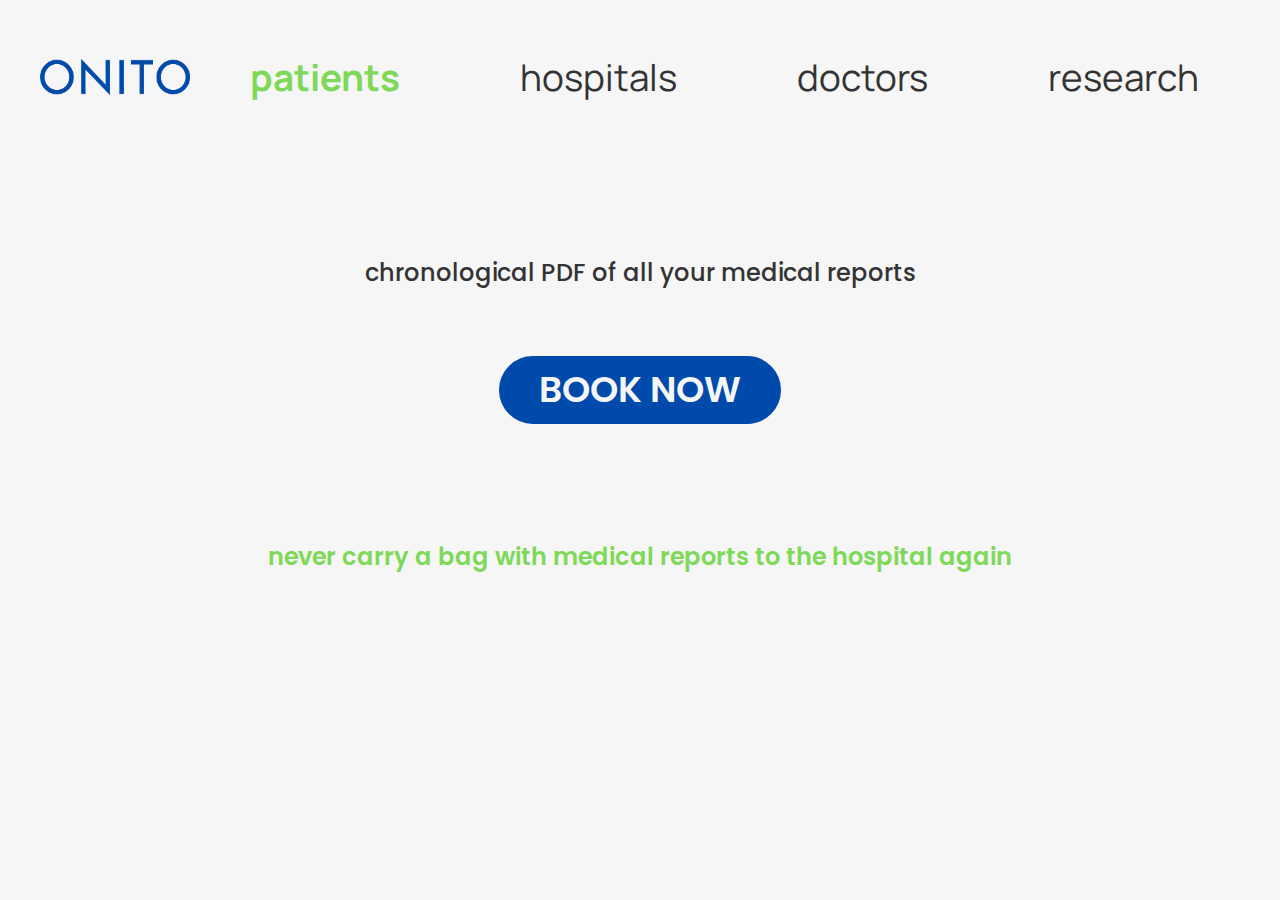
==== index.html @ 7f4742b9 "Add files via upload" ====
<!DOCTYPE html>
<html lang="en">
<head>
    <meta charset="UTF-8">
    <meta http-equiv="X-UA-Compatible" content="IE=edge">
    <meta name="viewport" content="width=device-width, initial-scale=1.0">
    <link rel="stylesheet" href="styles.css">
    <link rel="stylesheet" href="utilities.css">
    <link rel="stylesheet" type="text/css" href="https://fonts.googleapis.com/css?family=Poppins" />
    <link rel="shortcut icon" type="image/x-icon" href="assets/favicon.ico"/>
    <title>ONITO Home</title>
</head>
<body>
    <!-- NAVBAR -->
    <div class="navbar my-3 ">
        <div class="container flex">
            <img src="assets/logo.png" alt="" class="logo">
            <nav>
                <ul>
                    <li><a class="selected" href="index.html">patients</a></li>
                    <li><a href="hospitals.html">hospitals</a></li>
                    <li><a href="doctors.html">doctors</a></li>
                    <li><a href="research.html">research</a></li>
                </ul>
            </nav>
        </div>
    </div>

    <!-- HERO -->
    <section class="hero p-3">
        <div class="container hero">
            <div class="hero-text container flex">
                <h1>chronological PDF of all your medical reports</h1>
            </div>
            <a class="btn m-5" href="mailto:onitomed@gmail.com">BOOK NOW</a>
            <div class="hero-body flex">
                
            </div>
            <div class="hero-end m-1">
                <p>never carry a bag with medical reports to the hospital again</p>
            </div>
        </div>
    </section>
</body>
</html>
---- styles.css ----
@import url('https://fonts.googleapis.com/css2?family=Manrope&family=Poppins&display=swap');
 
:root {
    --primary-color: #004AAB;
    --secondary-color: #7ED958;
    --tertiary-color: #5CE1E6;
    --dark-color: #002240;
    --light-color: #f4f4f4;
    --success-color: #5cb85c;
    --error-color: #d9534f;
}

* {
    box-sizing: border-box;
    margin: 0;
    padding: 0;
}

body {
    font-family: "Poppins", sans-serif;
    color: #333;
    line-height: 1.6;
    background-color: #f6f6f6;
}

/* NAVBAR */
.navbar {
    font-family: "Manrope", sans-serif;
    height: 90px;
    overflow: visible;
}

.navbar .flex {
    justify-content: space-between;
}

.navbar ul {
    display: flex;
}

.navbar a {
    padding: 10px;
    margin: 0 50px;
    font-size: 2.3rem;
}

.navbar .selected {
    font-weight: bold;
    color: var(--secondary-color);
   
}

.navbar a:hover {
    border-bottom: 2px var(--secondary-color) solid;
}

/* HERO */
.hero {
    text-align: center;
    margin: 100px 0px;
}
.flex {
    display: flex;
    justify-content: center;
    align-items: center;
}

.hero h1 {
    font-size: 1.5rem;
    font-weight: 500;
}

.hero-body {
    max-width: 625px;
    margin: auto;
    margin-bottom: 50px;
}


.hero-body p {
    font-size: 1.125rem;
    text-align: center;
}

.hero-end {
    font-size: 1.5rem;
    font-weight: 600;
    color: var(--secondary-color);
    letter-spacing: -2%;
}
.hero a {
    font-size: 2.25rem;
    font-weight: 600;
    letter-spacing: -2.5%rem;
}

ul {
    list-style-type: none;
}

a {
    text-decoration: none;
    color: #333;
}

.navbar img {
    width: 150px;
    height: auto;
}

/* smaller desktops */
@media (max-width: 1250px) {
    .navbar a {
        padding: 10px 8px;
        font-size: 1.5rem;
        margin: 0 15px;
    }
}

@media (max-width: 768px) {
    body {
        display: none;
    }
}
---- utilities.css ----
.container {
    max-width: 1400px;
    margin: 0 auto;
    overflow: auto;
    padding: 0 40px;
    
}

.card {
    background-color: #fff;
    border-radius: 10px;
    box-shadow: 0 2px 10px rgba(0,0,0,0.2);
    padding: 20px;
    margin: 10px;
    color: #333;
}

.btn {
    display: inline-block;
    padding: 0px 35px;
    cursor: pointer;
    background-color: var(--primary-color);
    color: #f6f6f6;
    border: 5px solid var(--primary-color);
    border-radius: 111px;
}

.btn:hover {
    background-color: transparent;
    color: var(--primary-color);
    border: 5px solid var(--primary-color);
}

/* Background & colored buttons*/
.bg-primary,
.btn-primary {
    background-color: var(--primary-color);
    color: #fff;
}

.bg-secondary,
.btn-secondary {
    background-color: var(--secondary-color);
    color: #fff;
}

.bg-dark,
.btn-dark {
    background-color: var(--dark-color);
    color: #fff;
}

.bg-light,
.btn-light {
    background-color: var(--light-color);
    color: #333;
}

.bg-primary a,
.btn-primary a,
.bg-secondary a,
.btn-secondary a,
.bg-dark a,
.btn-dark a {
    color: #fff;
}

/* Text */
.text-center {
    text-align: center;
}

.sm {
    font-size: 1rem;
}

.md {
    font-size: 2rem;
}

.lg {
    font-size: 3rem;
}

.xl {
    font-size: 4rem;
}

.lead {
    font-size: 20px;
    color: #fff;
}

/* Text colors */
.text-primary {
    color: var(--primary-color);
}

.text-secondary {
    color: var(--secondary-color);
}

.text-dark {
    color: var(--dark-color);
}

.text-light{
    color: var(--light-color);
}

/* Alert */
.alert {
    background-color: var(--light-color);
    padding: 10px 20px;
    font-weight: bold;
    margin: 15px 0;
}

.alert i {
    margin-right: 10px;
}

.alert-success {
    background-color: var(--success-color);
    color: #fff;
}

.alert-error {
    background-color: var(--error-color);
    color: #fff;
}

.flex {
    display: flex;
    justify-content: center;
    align-items: center;
    height: 100%;
    
}

/* Grid */
.grid {
    display: grid;
    grid-template-columns: repeat(2, 1fr);
    gap: 20px;
    justify-content: center;
    align-items: center;
    height: 100%;
      
}

.grid-3 {
    grid-template-columns: repeat(3, 1fr);
}

.grid-px-50 {
    padding: 0px 50px;
}

/* Margin */
.my-1 {
    margin: 1rem 0;
}
.my-2 {
    margin: 1.5rem 0;
}
.my-3 {
    margin: 2rem 0;
}
.my-4 {
    margin: 3rem 0;
}
.my-5 {
    margin: 4rem 0;
}

.m-1 {
    margin: 1rem;
}
.m-2 {
    margin: 1.5rem;
}
.m-3 {
    margin: 2rem;
}
.m-4 {
    margin: 3rem;
}
.m-5 {
    margin: 4rem;
}

/* Padding */
.py-1 {
    padding: 1rem 0;
}
.py-2 {
    padding: 1.5rem 0;
}
.py-3 {
    padding: 2rem 0;
}
.py-4 {
    padding: 3rem 0;
}
.py-5 {
    padding: 4rem 0;
}

.p-1 {
    padding: 1rem;
}
.p-2 {
    padding: 1.5rem;
}
.p-3 {
    padding: 2rem;
}
.p-4 {
    padding: 3rem;
}
.p-5 {
    padding: 4rem;
}
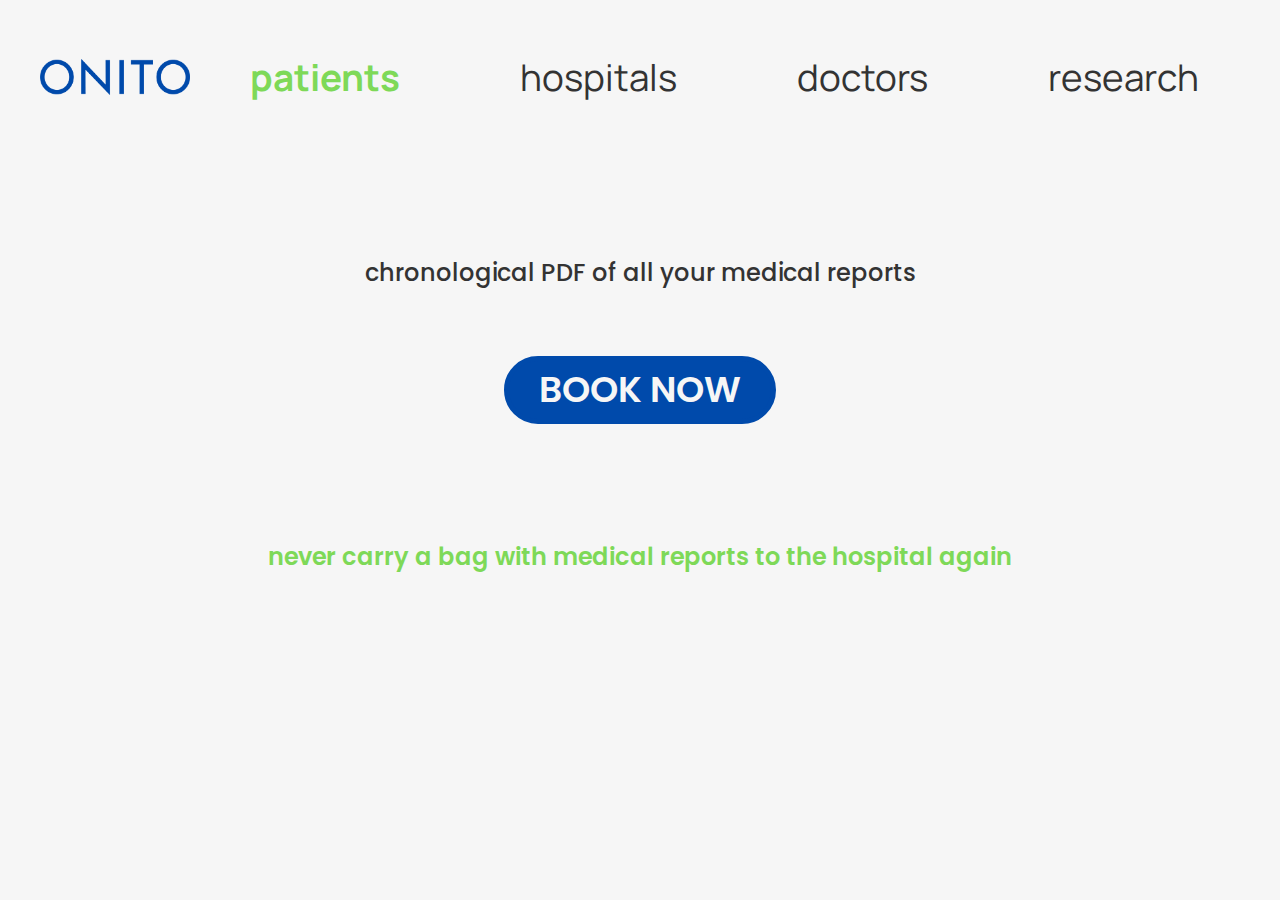
==== commit 1345dfe3: "Add files via upload" ====
--- a/index.html
+++ b/index.html
@@ -8,7 +8,7 @@
     <link rel="stylesheet" href="utilities.css">
     <link rel="stylesheet" type="text/css" href="https://fonts.googleapis.com/css?family=Poppins" />
     <link rel="shortcut icon" type="image/x-icon" href="assets/favicon.ico"/>
-    <title>ONITO Home</title>
+    <title>Home - ONITO</title>
 </head>
 <body>
     <!-- NAVBAR -->
--- a/styles.css
+++ b/styles.css
@@ -108,17 +108,37 @@
     height: auto;
 }
 
-/* smaller desktops */
-@media (max-width: 1250px) {
+/* smaller desktops, tablets */
+@media (max-width: 1200px) {
     .navbar a {
         padding: 10px 8px;
         font-size: 1.5rem;
         margin: 0 15px;
     }
 }
+/* mobile */
+@media (max-width: 768px) {
+    .navbar .flex {
+        flex-direction: column;
+    }
+    .hero a {
+        font-size: 1.5rem;
+        font-weight: 600;
+        letter-spacing: -2.5%rem;
+    }
+    
+}
 
-@media (max-width: 768px) {
-    body {
-        display: none;
+@media (max-width: 550px) {
+    .navbar a {
+        padding: 10px 1px;
+        font-size: 1.5rem;
+        margin: 0 10px;
     }
+    
+    .navbar .flex {
+        flex-direction: column;
+    }
+    
+    
 }--- a/utilities.css
+++ b/utilities.css
@@ -17,7 +17,7 @@
 
 .btn {
     display: inline-block;
-    padding: 0px 35px;
+    padding: 0px 30px;
     cursor: pointer;
     background-color: var(--primary-color);
     color: #f6f6f6;
@@ -221,4 +221,12 @@
 }
 .p-5 {
     padding: 4rem;
+}
+@media (max-width: 768px) {
+    .btn {
+        
+        padding: 0px 15px;
+       
+    }
+    
 }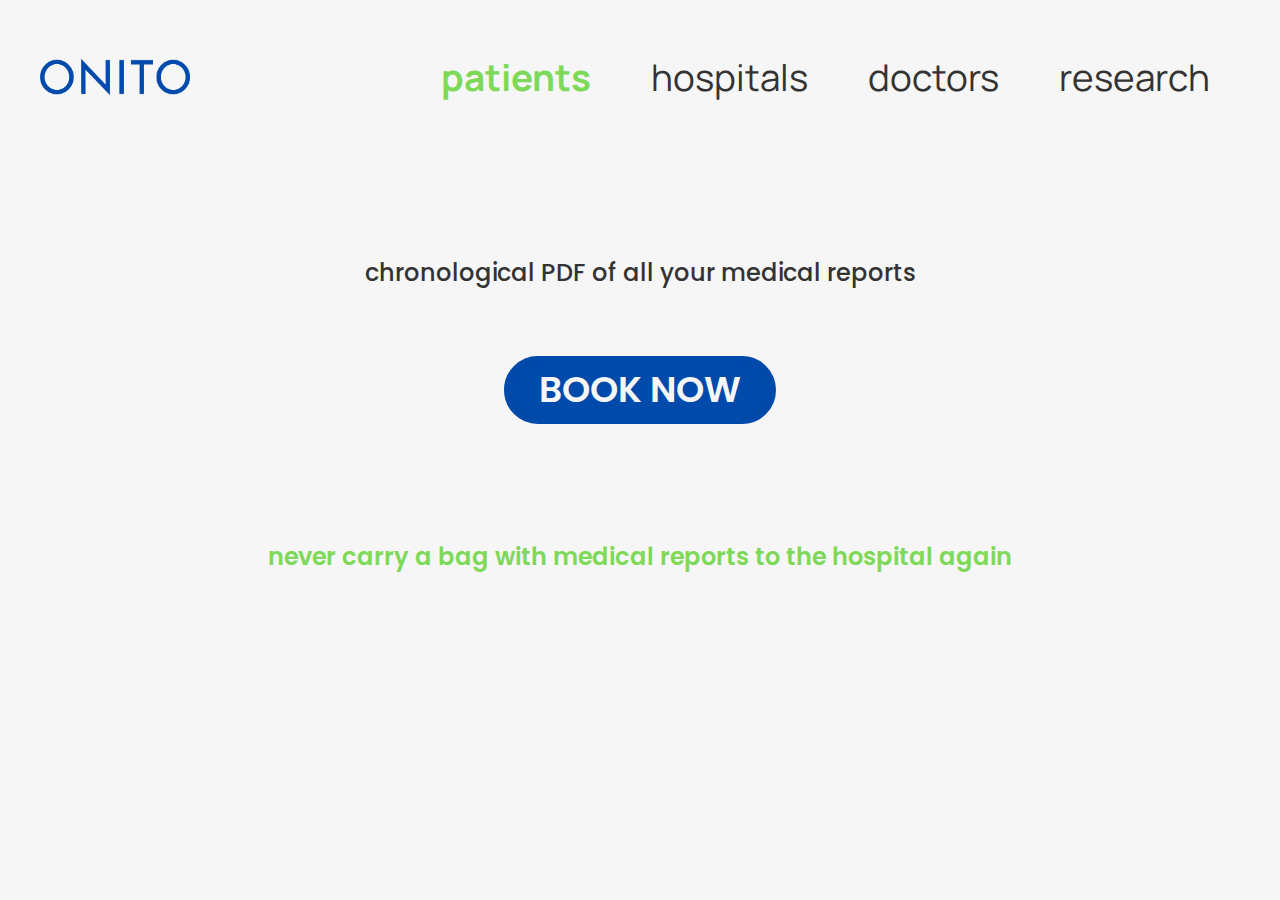
==== commit a32f2f3d: "Add files via upload" ====
--- a/index.html
+++ b/index.html
@@ -8,11 +8,22 @@
     <link rel="stylesheet" href="utilities.css">
     <link rel="stylesheet" type="text/css" href="https://fonts.googleapis.com/css?family=Poppins" />
     <link rel="shortcut icon" type="image/x-icon" href="assets/favicon.ico"/>
+    <link rel="stylesheet" href="https://cdnjs.cloudflare.com/ajax/libs/font-awesome/4.7.0/css/font-awesome.min.css">
     <title>Home - ONITO</title>
 </head>
+<script>
+    function myFunction() {
+  var x = document.getElementById("myNavbar");
+  if (x.className === "navbar my-3") {
+    x.className += " responsive";
+  } else {
+    x.className = "navbar my-3";
+  }
+}
+</script>
 <body>
     <!-- NAVBAR -->
-    <div class="navbar my-3 ">
+    <div class="navbar my-3" id="myNavbar">
         <div class="container flex">
             <img src="assets/logo.png" alt="" class="logo">
             <nav>
@@ -21,6 +32,10 @@
                     <li><a href="hospitals.html">hospitals</a></li>
                     <li><a href="doctors.html">doctors</a></li>
                     <li><a href="research.html">research</a></li>
+                    <li><a href="javascript:void(0);" class="icon" onclick="myFunction()">
+                        <i class="fa fa-bars"></i></a>
+
+                    </li>
                 </ul>
             </nav>
         </div>
--- a/styles.css
+++ b/styles.css
@@ -27,7 +27,8 @@
 .navbar {
     font-family: "Manrope", sans-serif;
     height: 90px;
-    overflow: visible;
+    overflow: hidden;
+    position: relative;
 }
 
 .navbar .flex {
@@ -40,7 +41,7 @@
 
 .navbar a {
     padding: 10px;
-    margin: 0 50px;
+    margin: 0 20px;
     font-size: 2.3rem;
 }
 
@@ -53,6 +54,12 @@
 .navbar a:hover {
     border-bottom: 2px var(--secondary-color) solid;
 }
+.navbar .icon {
+    display: none;
+    margin: -10px 0;
+    align-self:flex-end;
+}
+
 
 /* HERO */
 .hero {
@@ -129,16 +136,46 @@
     
 }
 
-@media (max-width: 550px) {
+@media (max-width: 500px) {
+    
     .navbar a {
         padding: 10px 1px;
-        font-size: 1.5rem;
+        font-size: 1.4rem;
         margin: 0 10px;
+        
+    
     }
     
     .navbar .flex {
-        flex-direction: column;
+        flex-direction:column;
+        overflow-y: hidden;
     }
+    .hero a {
+        font-size: 1.2rem;
+        font-weight: 600;
+        letter-spacing: -2.5%rem;
+    }
+
+    .navbar li:not(:last-child) {display: none; }
+    .navbar li:first-child {display: block; }
+  .navbar a.icon {
+    float: right;
+    display: block;
+  }
+}
+@media screen and (max-width: 500px) {
+  .navbar .responsive {position: relative;}
+  .navbar .responsive a.icon {
+    position: absolute;
+    right: 0;
+    top: 0;
+  }
+  .navbar.responsive li {
+    float: none;
+    display: block;
+    text-align: left;
+    
+  }
     
     
 }--- a/utilities.css
+++ b/utilities.css
@@ -224,9 +224,7 @@
 }
 @media (max-width: 768px) {
     .btn {
-        
         padding: 0px 15px;
-       
     }
     
 }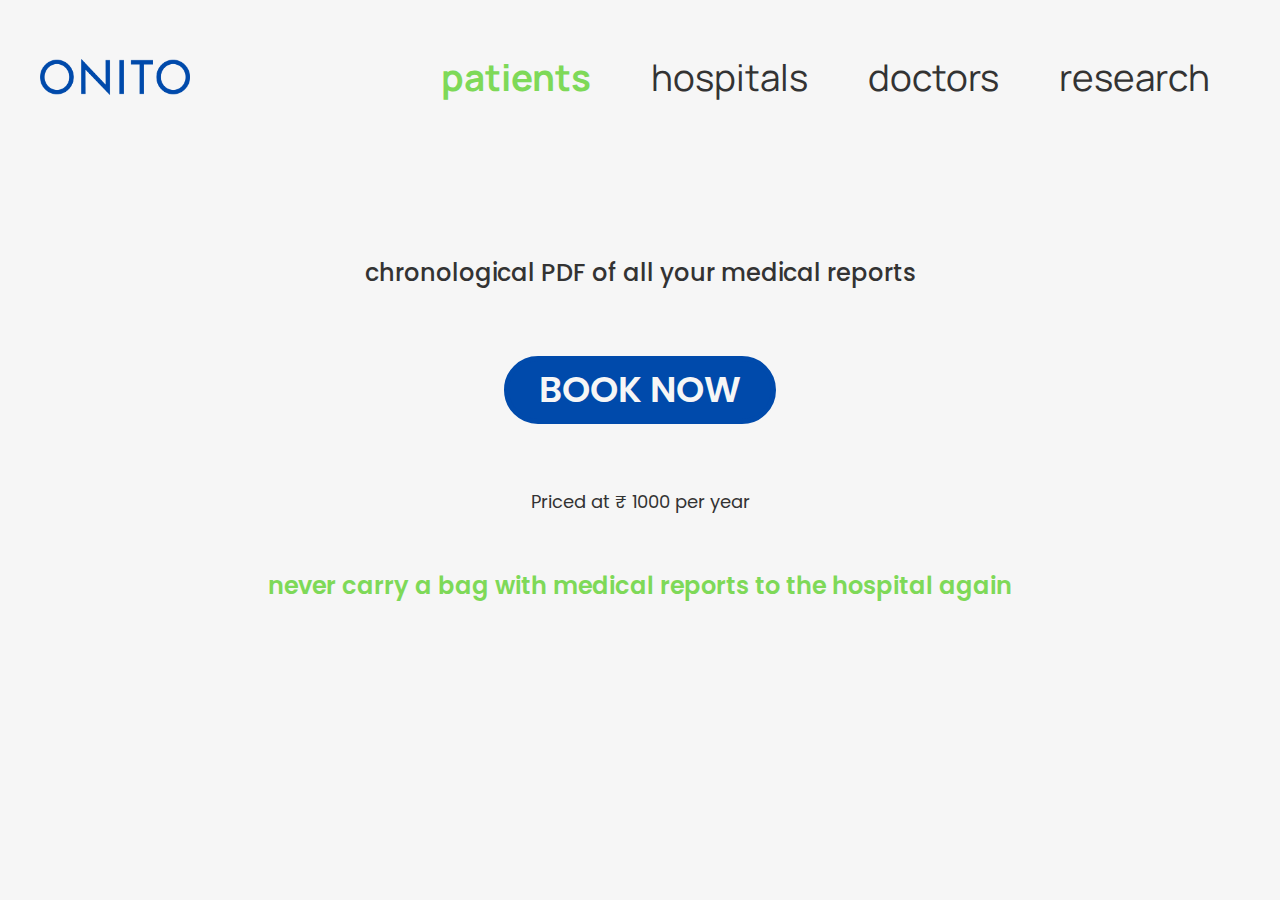
==== commit 6d7fa47f: "Add files via upload" ====
--- a/index.html
+++ b/index.html
@@ -31,7 +31,7 @@
                     <li><a class="selected" href="index.html">patients</a></li>
                     <li><a href="hospitals.html">hospitals</a></li>
                     <li><a href="doctors.html">doctors</a></li>
-                    <li><a href="research.html">research</a></li>
+                    <li><a href="research.html" class="re">research</a></li>
                     <li><a href="javascript:void(0);" class="icon" onclick="myFunction()">
                         <i class="fa fa-bars"></i></a>
 
@@ -49,7 +49,7 @@
             </div>
             <a class="btn m-5" href="mailto:onitomed@gmail.com">BOOK NOW</a>
             <div class="hero-body flex">
-                
+                <p>Priced at ₹ 1000 per year</p>
             </div>
             <div class="hero-end m-1">
                 <p>never carry a bag with medical reports to the hospital again</p>
--- a/styles.css
+++ b/styles.css
@@ -148,7 +148,7 @@
     
     .navbar .flex {
         flex-direction:column;
-        overflow-y: hidden;
+        overflow: hidden;
     }
     .hero a {
         font-size: 1.2rem;
@@ -161,6 +161,9 @@
   .navbar a.icon {
     float: right;
     display: block;
+  }
+  .re {
+    display: none;
   }
 }
 @media screen and (max-width: 500px) {
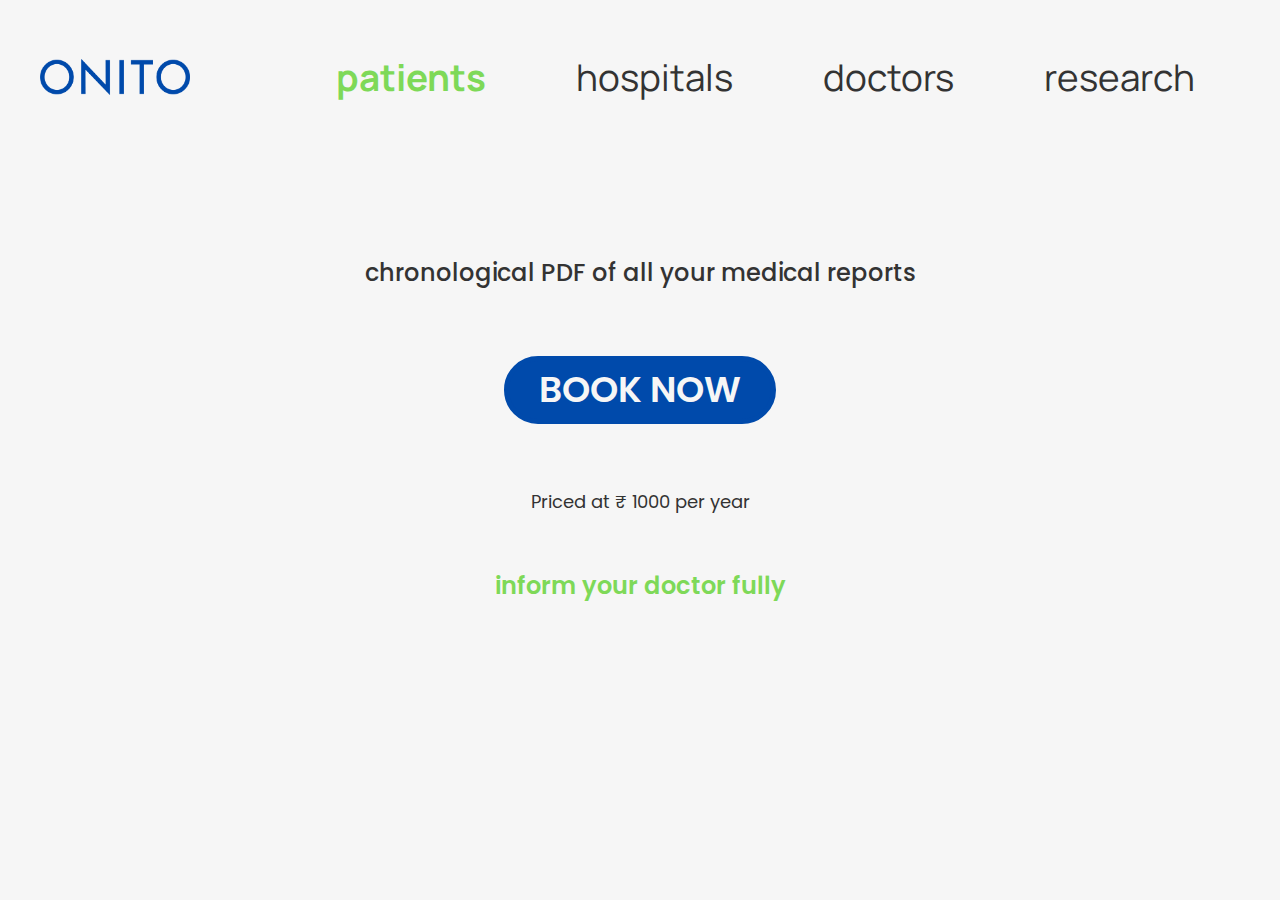
==== commit 24efea34: "Add files via upload" ====
--- a/index.html
+++ b/index.html
@@ -52,7 +52,7 @@
                 <p>Priced at ₹ 1000 per year</p>
             </div>
             <div class="hero-end m-1">
-                <p>never carry a bag with medical reports to the hospital again</p>
+                <p>inform your doctor fully</p>
             </div>
         </div>
     </section>
--- a/styles.css
+++ b/styles.css
@@ -41,7 +41,7 @@
 
 .navbar a {
     padding: 10px;
-    margin: 0 20px;
+    margin: 0 35px;
     font-size: 2.3rem;
 }
 
@@ -116,12 +116,13 @@
 }
 
 /* smaller desktops, tablets */
-@media (max-width: 1200px) {
+@media (max-width: 1100px) {
     .navbar a {
         padding: 10px 8px;
-        font-size: 1.5rem;
+        font-size: 1.6rem;
         margin: 0 15px;
     }
+    
 }
 /* mobile */
 @media (max-width: 768px) {
@@ -133,6 +134,8 @@
         font-weight: 600;
         letter-spacing: -2.5%rem;
     }
+    
+    
     
 }
 
